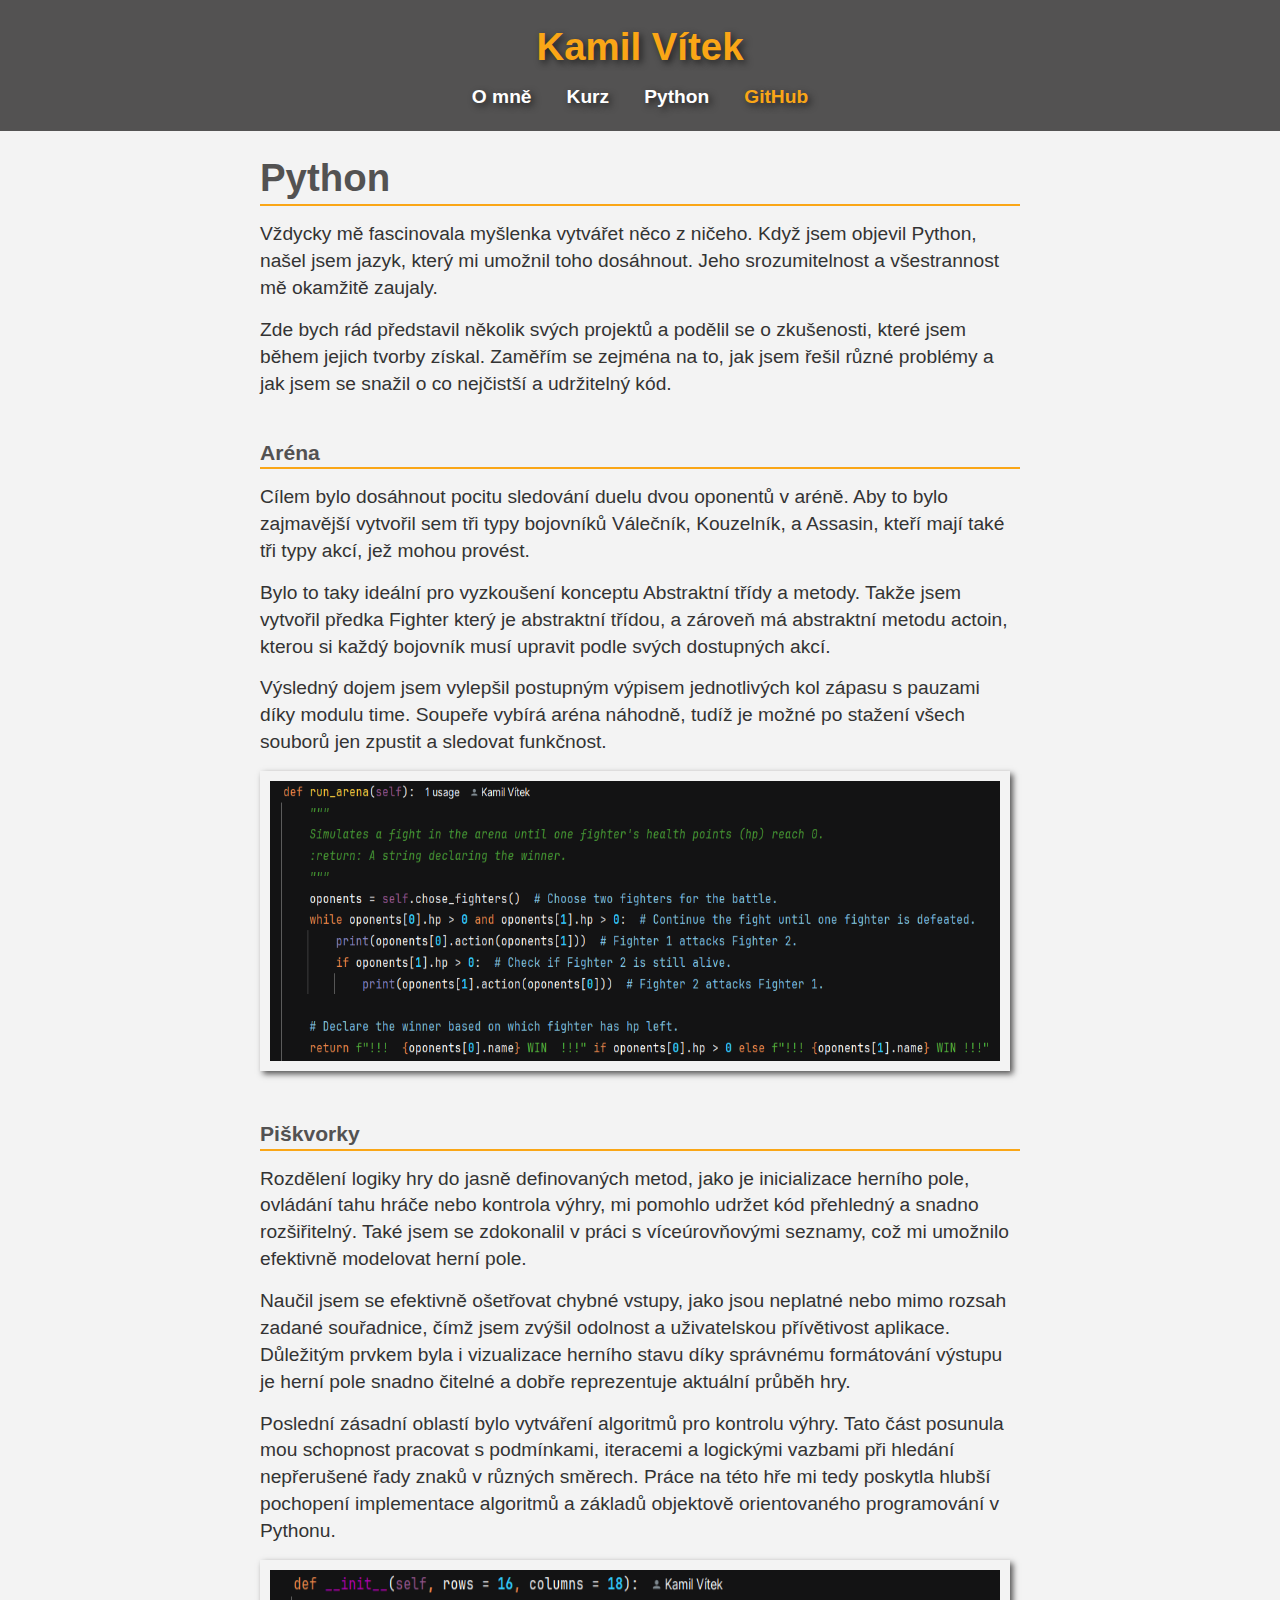
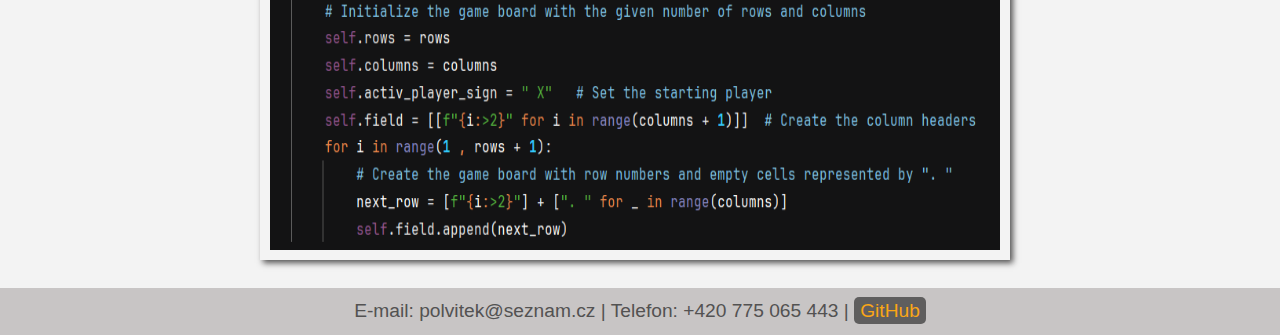
==== python.html @ fede6631 "Add files via upload" ====
<!DOCTYPE html>
<html lang="en">
<head>
    <meta charset="UTF-8">
    <meta name="viewport" content="width=device-width, initial-scale=1.0">
    <link rel="stylesheet" href="style.css">
    <title>Python</title>
</head>
<body>
    <header>
        <h1>Kamil Vítek</h1>
        <nav>
            <ul>
                <li><a href="index.html">O mně</a></li>
                <li><a href="skoleni.html">Kurz</a></li>
                <li><a href="python.html">Python</a></li>
                <li><a href="https://github.com/Smecka1/portfolio" target="_blank" class="git">GitHub</a></li>
            </ul>
        </nav>
    </header>
    <article>
        <h1>Python</h1>
        <section>
            <p>
                Vždycky mě fascinovala myšlenka vytvářet něco z ničeho. Když jsem objevil Python, našel jsem jazyk, 
                který mi umožnil toho dosáhnout. Jeho srozumitelnost a všestrannost mě okamžitě zaujaly.
            </p>
            <p>
                Zde bych rád představil několik svých projektů a podělil se o zkušenosti, které jsem během jejich tvorby získal. 
                Zaměřím se zejména na to, jak jsem řešil různé problémy a jak jsem se snažil o co nejčistší a udržitelný kód.
            </p>
            <h2>Aréna</h2>
            <p>
                Cílem bylo dosáhnout pocitu sledování duelu dvou oponentů v aréně. Aby to bylo zajmavější vytvořil sem tři typy bojovníků 
                Válečník, Kouzelník, a Assasin, kteří mají také tři typy akcí, jež mohou provést.
            </p>
            <p>
                Bylo to taky ideální pro vyzkoušení konceptu Abstraktní třídy a metody. 
                Takže jsem vytvořil předka Fighter který je abstraktní třídou, a zároveň má abstraktní metodu actoin, 
                kterou si každý bojovník musí upravit podle svých dostupných akcí.
            </p>
            <p>
                Výsledný dojem jsem vylepšil postupným výpisem jednotlivých kol zápasu s pauzami díky modulu time. 
                Soupeře vybírá aréna náhodně, tudíž je možné po stažení všech souborů jen zpustit a sledovat funkčnost.
            </p>
            <div class="kod">
                <a href="https://github.com/Smecka1/portfolio/tree/main/Python/OOP/Arena" target="_blank">
                    <img src="obrazky/kod arena.png" alt="arena"></a>
            </div>
            
            <h2>Piškvorky</h2>
            <p>
                Rozdělení logiky hry do jasně definovaných metod, jako je inicializace herního pole, ovládání tahu hráče nebo kontrola výhry, 
                mi pomohlo udržet kód přehledný a snadno rozšiřitelný. Také jsem se zdokonalil v práci s víceúrovňovými seznamy, což mi umožnilo efektivně 
                modelovat herní pole.
            </p>
            <p>
                Naučil jsem se efektivně ošetřovat chybné vstupy, jako jsou neplatné nebo mimo rozsah zadané souřadnice, čímž jsem zvýšil odolnost 
                a uživatelskou přívětivost aplikace. Důležitým prvkem byla i vizualizace herního stavu díky správnému formátování výstupu je herní pole snadno čitelné 
                a dobře reprezentuje aktuální průběh hry.
            </p>
            <p>
                Poslední zásadní oblastí bylo vytváření algoritmů pro kontrolu výhry. Tato část posunula mou schopnost pracovat s podmínkami, iteracemi 
                a logickými vazbami při hledání nepřerušené řady znaků v různých směrech. Práce na této hře mi tedy poskytla hlubší pochopení implementace algoritmů 
                a základů objektově orientovaného programování v Pythonu.
            </p>
            <div class="kod">
                <a href="https://github.com/Smecka1/portfolio/blob/main/Python/OOP/five_in_row.py" target="_blank">
                    <img src="obrazky/kod five in row.png" alt="piškvorky"></a>
            </div>
        </section>
    </article>
    <footer>
        <p>
            E-mail: polvitek@seznam.cz | 
            Telefon: +420 775 065 443 | 
            <a href="https://github.com/Smecka1/portfolio" target="_blank">GitHub</a>
        </p>
    </footer>
    
</body>
</html>
---- style.css ----
/* Obecné styly */
* {
    margin: 0;
    padding: 0;
    box-sizing: border-box;
}

body {
    font-family: Arial, Helvetica, sans-serif;
    font-size: 1.2rem;
    line-height: 1.4;
    margin: 0;
    padding: 0;
    background-color: #f3f3f3;
    color: #333;
}

/* Hlavička stránky */
header {
    background-color: #535252;
    color: white;
    padding: 20px;
    text-align: center;
}

header h1 {
    color: rgb(250, 166, 22);
    margin: 0;
    text-shadow: 3px 3px 7px rgb(33, 33, 33);
}

header nav ul {
    list-style: none;
    padding: 0;
    margin: 10px 0 0;
    display: flex;
    justify-content: center;
    gap: 15px;
}

header nav ul li {
    display: inline;
    text-shadow: 3px 3px 7px rgb(33, 33, 33);
    padding: 0px 10px;
}

header nav ul li a {
    text-decoration: none;
    color: white;
    font-weight: bold;
}

header nav ul li .git {
    color: rgb(250, 166, 22);
}

header nav ul li a:hover {
    border-bottom: 2px solid rgb(250, 166, 22);
}

/* Článek */
article {
    padding: 20px;
    max-width: 800px;
    margin: auto;
    background-color: #f3f3f3;
}

article h1 {
    color: #535252;
    border-bottom: 2px solid rgb(250, 166, 22);
}

article h2 {
    margin-top: 40px;
    font-size: 1.1em;
    color: #535252;
    border-bottom: 2px solid rgb(250, 166, 22);
}

article section p {
    margin: 15px 0;
}

article section #obrazek {
    float: right;
}

article section div img {
    height: 300px;
    padding: 10px;
}

article section .cistic {
    clear: both;
}

article section #cerifikat a {
    color: rgb(123, 88, 27);
}

article section #cerifikat a:hover {
    color: rgb(250, 166, 22);
}

article section .kod a img {
    max-width: 750px;
    box-shadow: 3px 3px 6px #535252;
}

article section .kod a img:hover {
    box-shadow: 5px 5px 4px #535252;
}

/* Zápatí */
footer {
    background-color: #c8c5c5;
    color: #535252;
    text-align: center;
    padding: 10px 0;
    width: 100%;
}

footer p a {
    text-decoration: none;
    color: rgb(250, 166, 22);
    padding: 3px 6px;
    border-radius: 5px;
    background-color: #5f5e5e;
    transform: 2s;
    transition: transform 0.5s ease, background-color 0.5s ease;
}

footer p a:hover {
    color: rgb(255, 162, 0);
    background-color: #414141;
}
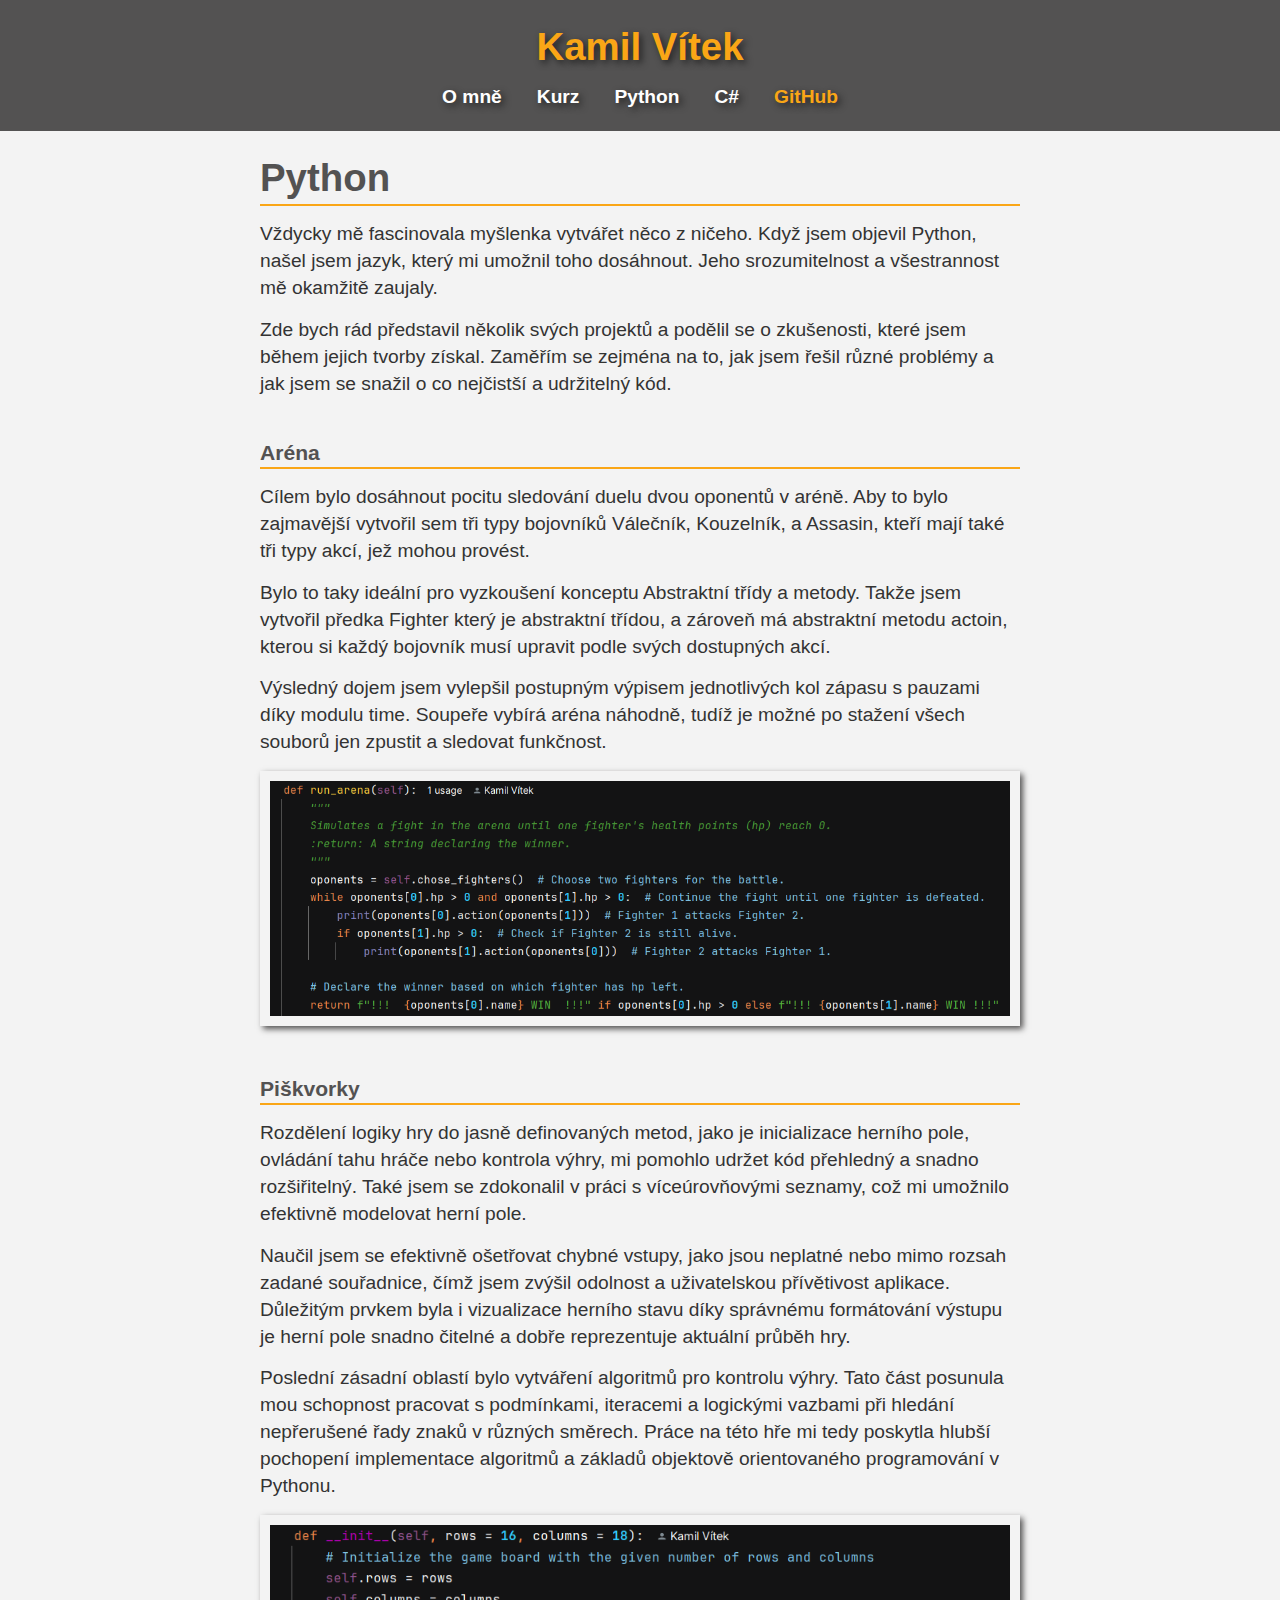
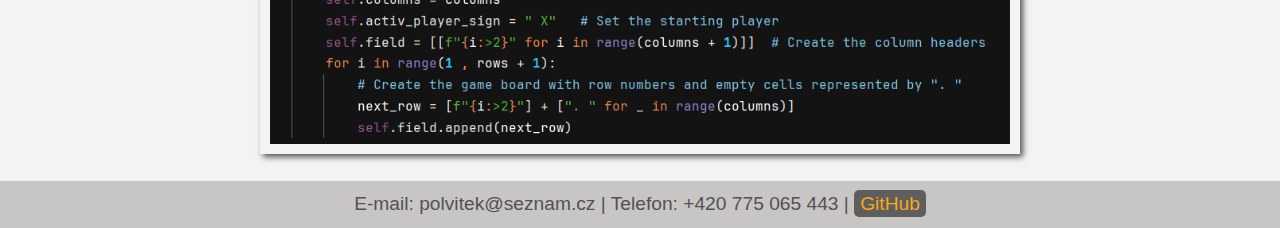
==== commit 0b996da3: "Add C# page" ====
--- a/python.html
+++ b/python.html
@@ -14,6 +14,7 @@
                 <li><a href="index.html">O mně</a></li>
                 <li><a href="skoleni.html">Kurz</a></li>
                 <li><a href="python.html">Python</a></li>
+                <li><a href="csharp.html">C#</a></li>
                 <li><a href="https://github.com/Smecka1/portfolio" target="_blank" class="git">GitHub</a></li>
             </ul>
         </nav>
--- a/style.css
+++ b/style.css
@@ -104,7 +104,8 @@
 }
 
 article section .kod a img {
-    max-width: 750px;
+    max-width: 100%;
+    height: auto;
     box-shadow: 3px 3px 6px #535252;
 }
 
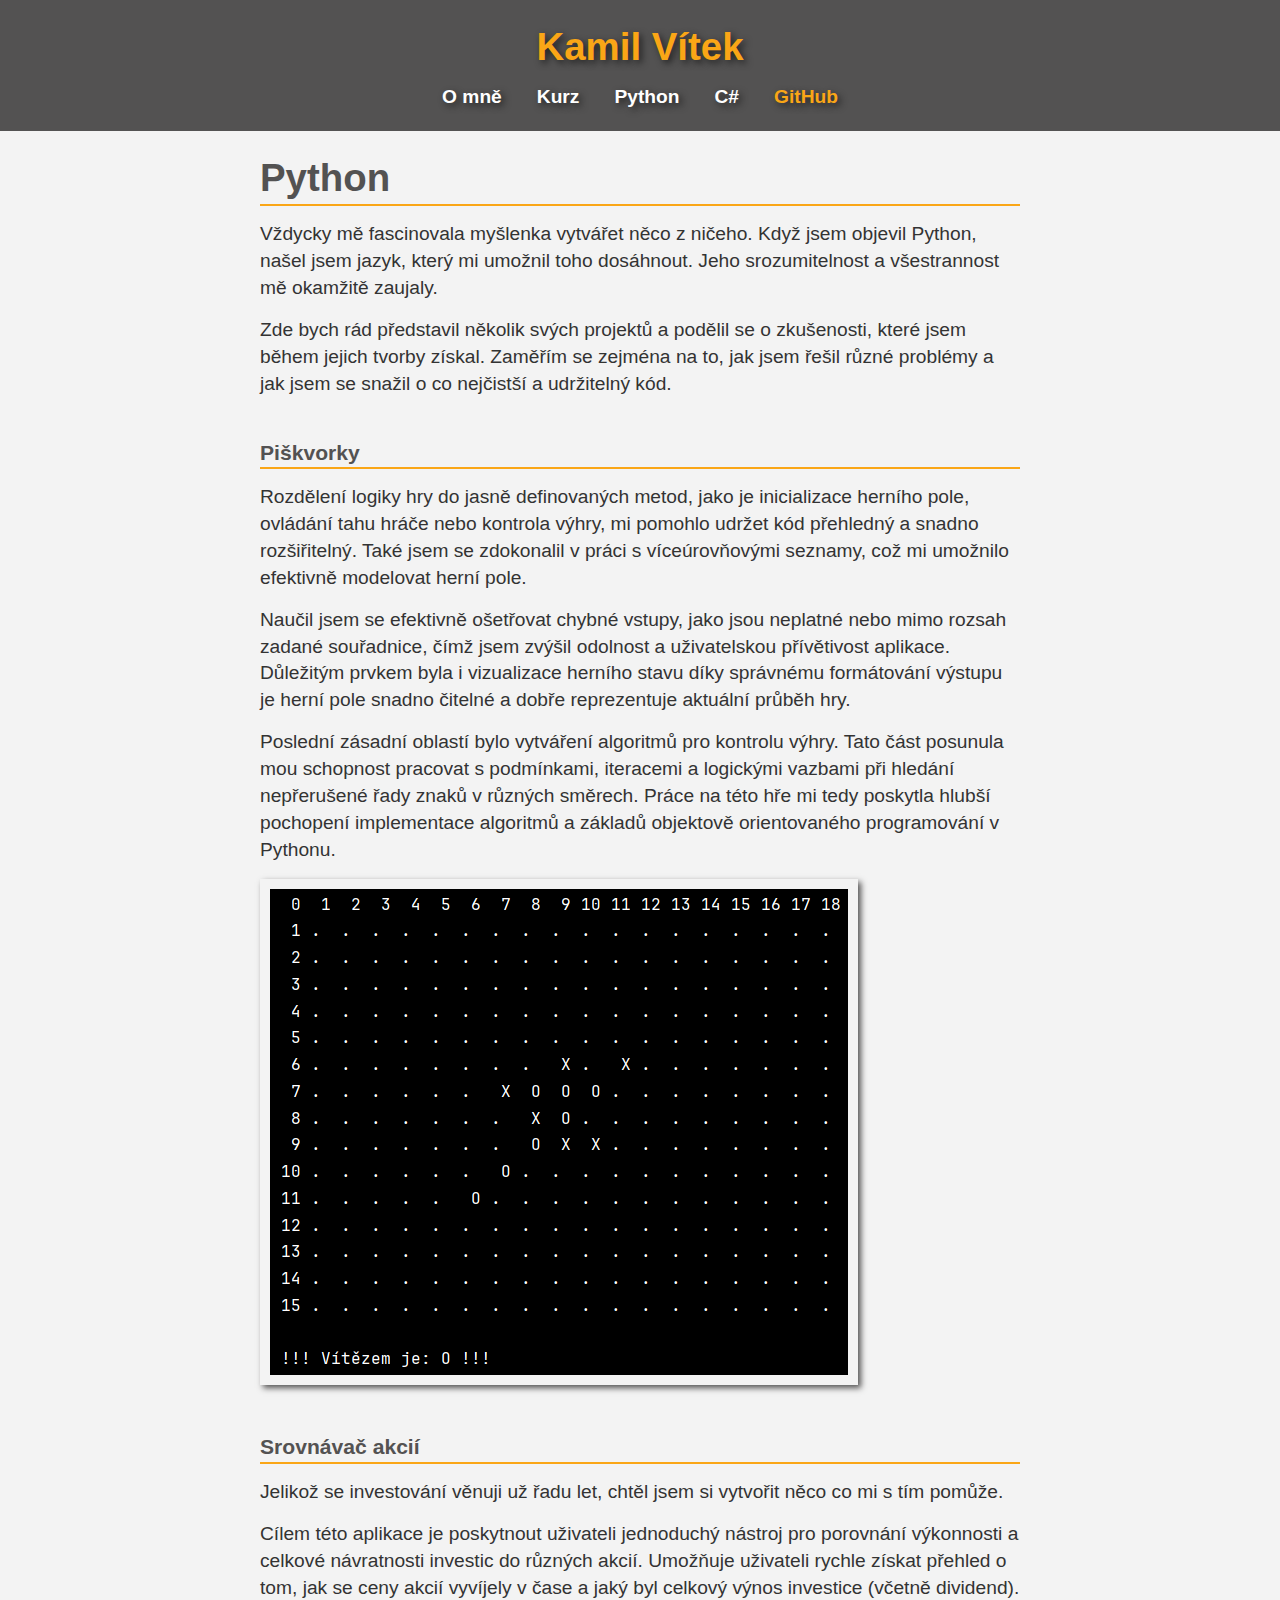
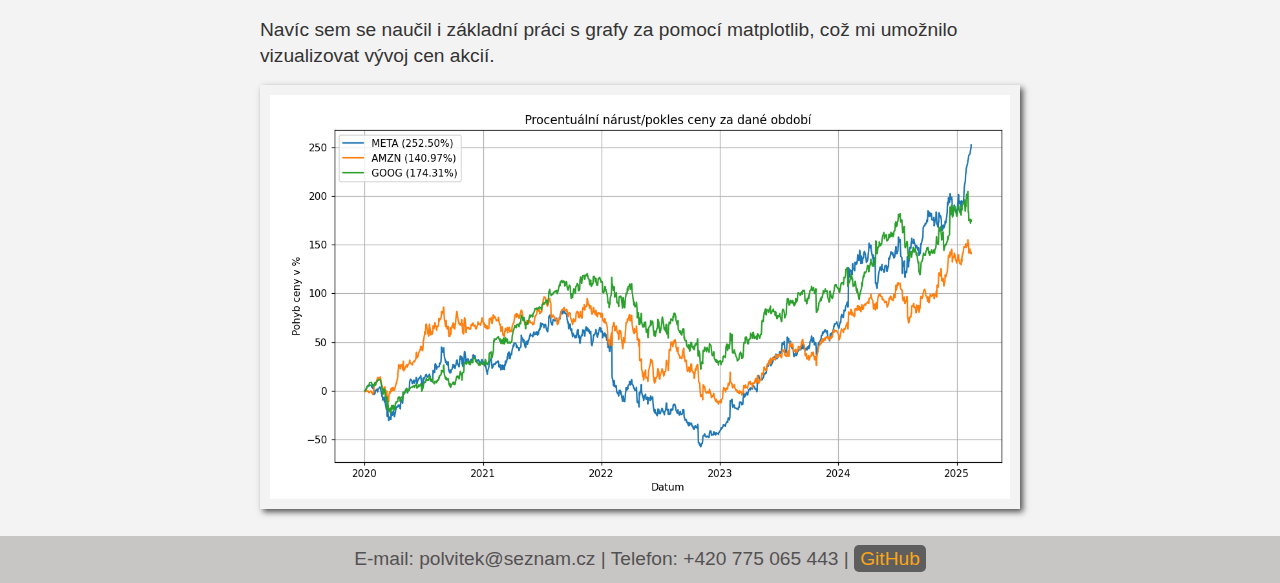
==== commit 3cb2dc62: "fixes" ====
--- a/python.html
+++ b/python.html
@@ -30,24 +30,6 @@
                 Zde bych rád představil několik svých projektů a podělil se o zkušenosti, které jsem během jejich tvorby získal. 
                 Zaměřím se zejména na to, jak jsem řešil různé problémy a jak jsem se snažil o co nejčistší a udržitelný kód.
             </p>
-            <h2>Aréna</h2>
-            <p>
-                Cílem bylo dosáhnout pocitu sledování duelu dvou oponentů v aréně. Aby to bylo zajmavější vytvořil sem tři typy bojovníků 
-                Válečník, Kouzelník, a Assasin, kteří mají také tři typy akcí, jež mohou provést.
-            </p>
-            <p>
-                Bylo to taky ideální pro vyzkoušení konceptu Abstraktní třídy a metody. 
-                Takže jsem vytvořil předka Fighter který je abstraktní třídou, a zároveň má abstraktní metodu actoin, 
-                kterou si každý bojovník musí upravit podle svých dostupných akcí.
-            </p>
-            <p>
-                Výsledný dojem jsem vylepšil postupným výpisem jednotlivých kol zápasu s pauzami díky modulu time. 
-                Soupeře vybírá aréna náhodně, tudíž je možné po stažení všech souborů jen zpustit a sledovat funkčnost.
-            </p>
-            <div class="kod">
-                <a href="https://github.com/Smecka1/portfolio/tree/main/Python/OOP/Arena" target="_blank">
-                    <img src="obrazky/kod arena.png" alt="arena"></a>
-            </div>
             
             <h2>Piškvorky</h2>
             <p>
@@ -67,7 +49,24 @@
             </p>
             <div class="kod">
                 <a href="https://github.com/Smecka1/portfolio/blob/main/Python/OOP/five_in_row.py" target="_blank">
-                    <img src="obrazky/kod five in row.png" alt="piškvorky"></a>
+                    <img src="obrazky/five-in-row.png" alt="piškvorky"></a>
+            </div>
+
+            <h2>Srovnávač akcií</h2>
+            <p>
+                Jelikož se investování věnuji už řadu let, chtěl jsem si vytvořit něco co mi s tím pomůže.
+            </p>
+            <p>
+                Cílem této aplikace je poskytnout uživateli jednoduchý nástroj pro porovnání výkonnosti a 
+                celkové návratnosti investic do různých akcií. Umožňuje uživateli rychle získat přehled o tom, 
+                jak se ceny akcií vyvíjely v čase a jaký byl celkový výnos investice (včetně dividend).
+            </p>
+            <p>
+                Navíc sem se naučil i základní práci s grafy za pomocí matplotlib, což mi umožnilo vizualizovat vývoj cen akcií.
+            </p>
+            <div class="kod">
+                <a href="https://github.com/Smecka1/portfolio/blob/main/Python/Simple_apps/akcie_srovnani.py" target="_blank">
+                    <img src="obrazky/graf.png" alt="graf ze srovnávače"></a>
             </div>
         </section>
     </article>
